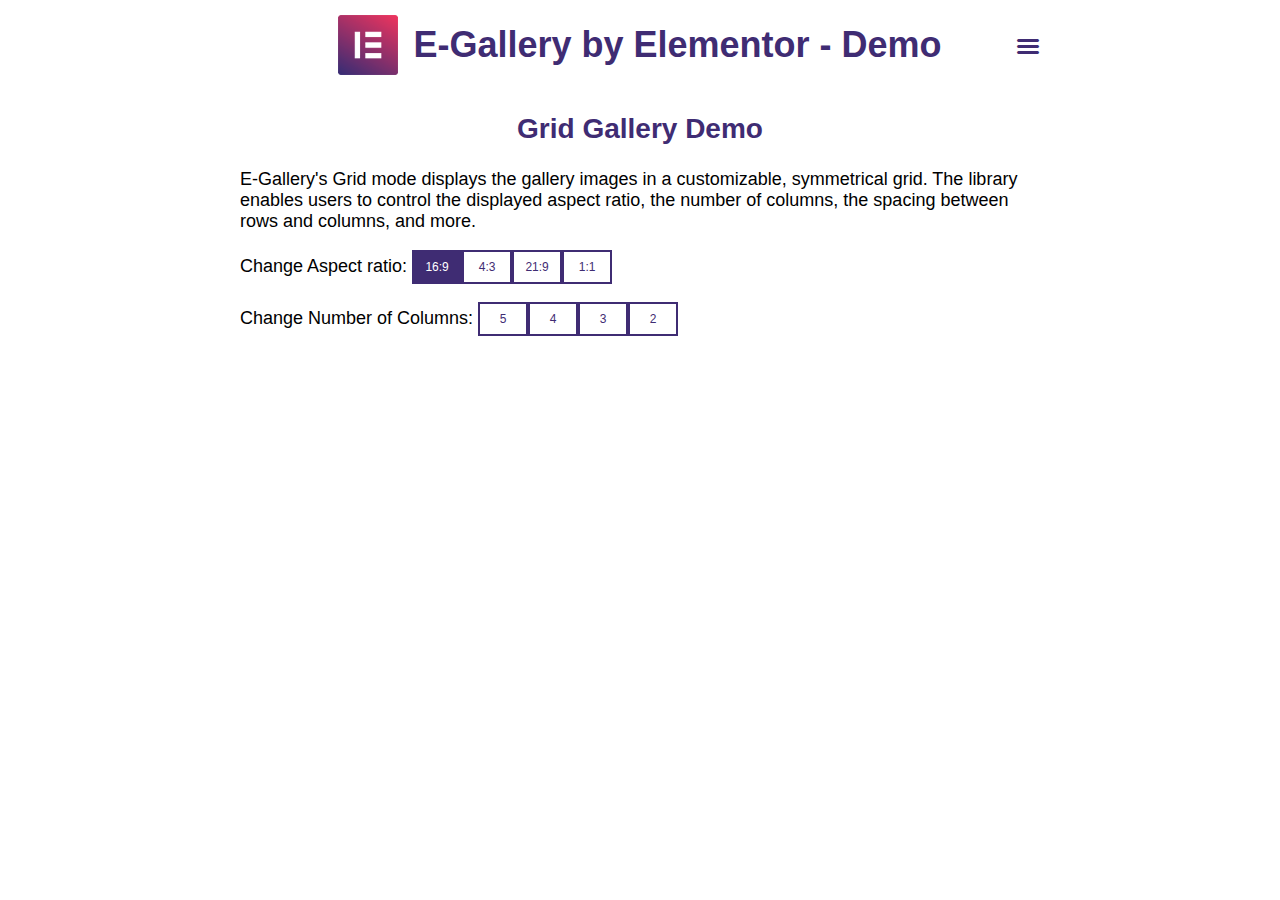
==== docs/grid/index.html @ d0d6b228 "updated demo site" ====
<html lang="en">
	<head>
		<meta charset="UTF-8">
		<meta name="viewport" content="width=device-width, initial-scale=1.0">
		<meta http-equiv="X-UA-Compatible" content="ie=edge">
		<title>E-Gallery by Elementor - Demo</title>
		<script src="https://code.jquery.com/jquery-1.12.4.min.js"></script>
		<script src="../e-gallery.min.js"></script>
		<link rel="stylesheet" href="../e-gallery.min.css">
		<link rel="stylesheet" href="../index.css">
	</head>
	<body>
		<div class="wrapper">
			<header>
				<img src="../images/elementor-site-logo.png" />
				<a href="../"><h1>E-Gallery by Elementor - Demo</h1></a>
				<div id="menuToggle"><i class="eicon-menu-bar" aria-hidden="true"></i></div>
				<nav id="nav">
					<ul>
						<li><a href="../index.html">Demo Home</a></li>
						<li><a href="../grid">Grid Gallery Demo</a></li>
						<li><a href="../justified">Justified Gallery Demo</a></li>
						<li><a href="../masonry">Masonry Gallery Demo</a></li>
					</ul>
				</nav>
			</header>
			<h2>Grid Gallery Demo</h2>
			<p>
				E-Gallery's Grid mode displays the gallery images in a customizable, symmetrical grid. The library enables users to control
				the displayed aspect ratio, the number of columns, the spacing between rows and columns, and more.
			</p>
			<p id="aspect-ratio-choose" class="flex">
				<span class="option-label">Change Aspect ratio:</span>
				<a href="#" class="setting-link setting-link-active" data-aspect-ratio="16:9">16:9</a>
				<a href="#" class="setting-link" data-aspect-ratio="4:3">4:3</a>
				<a href="#" class="setting-link" data-aspect-ratio="21:9">21:9</a>
				<a href="#" class="setting-link" data-aspect-ratio="1:1">1:1</a>
			</p>
			<p id="columns-choose" class="flex">
				<span class="option-label">Change Number of Columns:</span>
				<a href="#" class="setting-link link-active" data-columns="5">5</a>
				<a href="#" class="setting-link" data-columns="4">4</a>
				<a href="#" class="setting-link" data-columns="3">3</a>
				<a href="#" class="setting-link" data-columns="2">2</a>
			</p>
			<div id="grid-gallery-container" class="gallery-container"></div>
		</div>
		<script src="../handler.js"></script>
		<script>
			const gridGallery = new EGallery( {
				container: '#grid-gallery-container',
				type: 'grid',
				items: [
					{ thumbnail: '../images/1.jpg' },
					{ thumbnail: '../images/2.jpg' },
					{ thumbnail: '../images/3.jpg' },
					{ thumbnail: '../images/4.jpg' },
					{ thumbnail: '../images/5.jpg' },
					{ thumbnail: '../images/6.jpg' },
				],
			} );

			const aspectRatioLinks = $( '#aspect-ratio-choose .setting-link' ),
				columnLinks = $( '#columns-choose .setting-link' ),
				settingLinkActiveClass = 'setting-link-active';

			aspectRatioLinks.on( 'click', ( event ) => {
				event.preventDefault();

				const target = $( event.target );

				gridGallery.setSettings( 'aspectRatio', target.data( 'aspect-ratio' ) );

				aspectRatioLinks.removeClass( settingLinkActiveClass );

				target.addClass( settingLinkActiveClass );
			} );

			columnLinks.on( 'click', ( event ) => {
				event.preventDefault();

				const target = $( event.target );

				gridGallery.setSettings( 'columns', target.data( 'columns' ) );

				columnLinks.removeClass( settingLinkActiveClass );

				target.addClass( settingLinkActiveClass );
			} );
		</script>
	</body>
</html>
---- docs/index.css ----
@font-face {
	font-family: 'eicons';
	src: url('./fonts/eicons.eot?42232160');
	src: url('./fonts/eicons.eot?42232160#iefix') format('embedded-opentype'),
	url('./fonts/eicons.woff?42232160') format('woff'),
	url('./fonts/eicons.ttf?42232160') format('truetype'),
	url('./fonts/eicons.svg?42232160#eicons') format('svg');
	font-weight: normal;
	font-style: normal;
}

body {
	font-family: Calibri, Arial, sans-serif;
	margin: 0;
}

.wrapper {
	max-width: 800px;
	margin: auto;
	padding: 0 30px;
}

header {
	display: flex;
	align-items: center;
	justify-content: center;
	position: relative
}

header > *:not( nav ) {
	display: inline-block;
}

header > img {
	width: 60px;
	height: 60px;
	margin-right: 15px;
}

#menuToggle {
	font-family: "eicons";
	position: absolute;
	right: 0;
	top: 34px;
	color: #3f2c73;
	font-size: 24px;
}

.eicon-menu-bar:before {
	content: '\e816';
	font-style: normal;
}


nav {
	display: none;
	position: absolute;
	right: 0;
	top: 72px;
	background-color: #fff;
}

nav ul {
	list-style-type: none;
	transition: 0.3s;
	padding: 0;
	margin: 0;
	border: 2px solid #3f2c73;
}

nav li a {
	display: block;
	padding: 8px 12px;
	color: #3f2c73;
}

nav li a:hover {
	background-color: #3f2c73;
	color: #ffffff;
}

nav ul li:not(:last-child) a {
	border-bottom: 2px solid #3f2c73;
}

h1, h2 {
	text-align: center;
	color: #3f2c73;
}

h1 {
	font-size: 36px;
}

h2 {
	font-size: 28px;
}

a, p, span {
	font-size: 18px;
}

a {
	text-decoration: none;
}

.gallery-container {
	margin-bottom: 40px;
}

.flex {
	display: flex;
	align-items: center;
}

.centered {
	text-align: center;
	display: flex;
	align-content: center;
	align-items: center;
	justify-content: center;
}

.option-label {
	margin-right: 5px;
}

.links-container {
	display: flex;
	max-width: 600px;
	margin: auto;
	justify-content: space-around;
}

.link {
	font-size: 26px;
	transition: 0.5s;
	color: #3f2c73;
	display: flex;
	flex-direction: column;
}

.link:hover {
	color: #ed476d;
}

.setting-link {
	padding: 8px 10px;
	color: #3f2c73;
	font-size: 12px;
	border: 2px solid #3f2c73;
	min-width: 26px;
	text-align: center;
}

.setting-link-active {
	color: #fff;
	background-color: #3f2c73;
}

.demo-icon {
	font-family: "eicons";
	font-style: normal;
	font-weight: normal;
	speak: none;
	display: block;
	text-decoration: inherit;
	width: 1em;
	margin-right: .2em;
	text-align: center;
	/* opacity: .8; */
	/* For safety - reset parent styles, that can break glyph codes*/
	font-variant: normal;
	text-transform: none;
	/* fix buttons height, for twitter bootstrap */
	line-height: 1em;
	/* Animation center compensation - margins should be symmetric */
	/* remove if not needed */
	margin-left: .2em;
	/* You can be more comfortable with increased icons size */
	font-size: 500%;
	/* Font smoothing. That was taken from TWBS */
	-webkit-font-smoothing: antialiased;
	-moz-osx-font-smoothing: grayscale;
	/* Uncomment for 3D effect */
	/* text-shadow: 1px 1px 1px rgba(127, 127, 127, 0.3); */
}

@media only screen and ( max-width: 600px ) {
	header {
		flex-direction: column;
		margin-top: 20px;
	}

	.links-container {
		flex-direction: column;
		align-items: normal;
		max-width: 300px;
	}

	.link {
		flex-direction: row;
		align-items: center;
	}
}
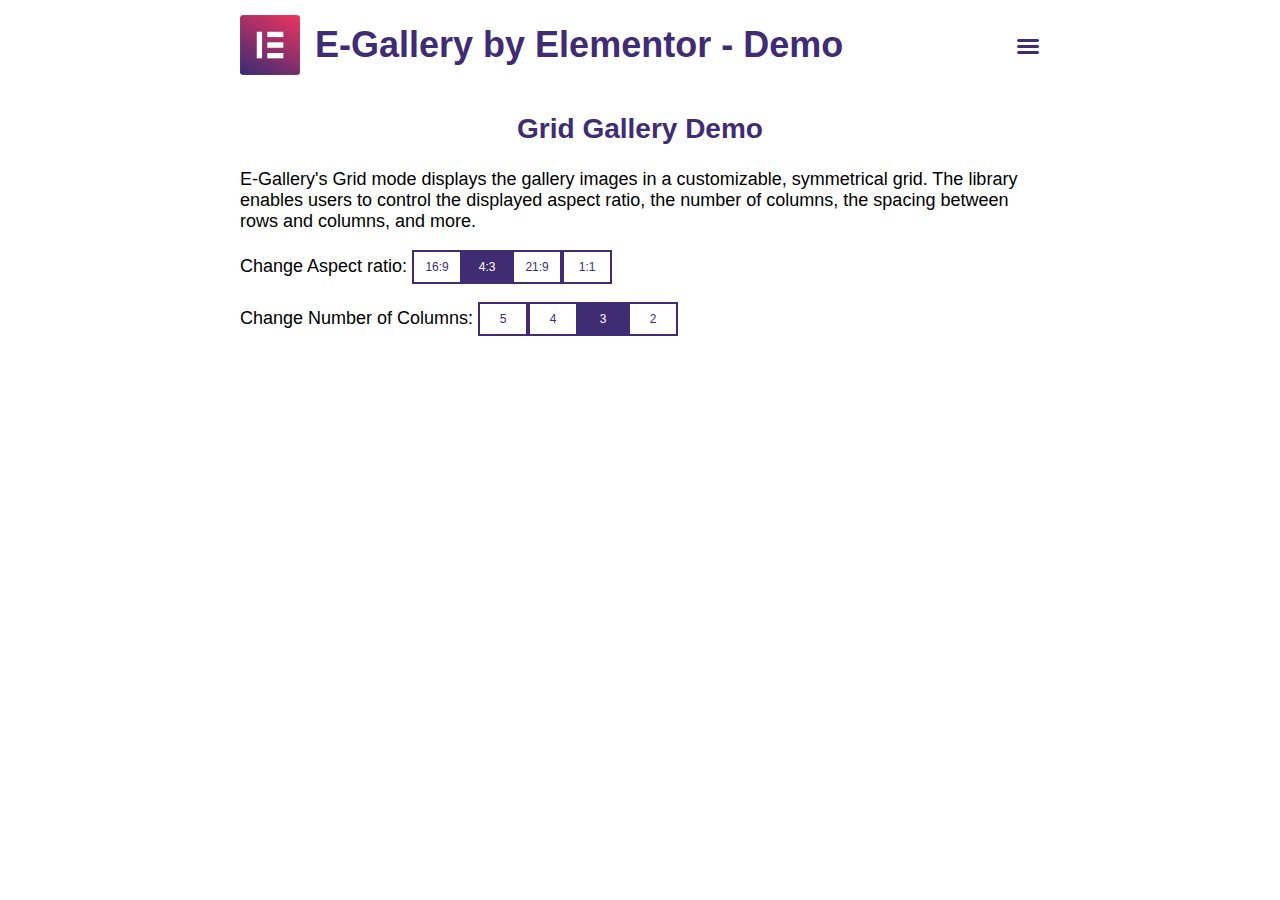
==== commit 8cf6754a: "added hamburger menu, made adjustments to doc structure" ====
--- a/docs/grid/index.html
+++ b/docs/grid/index.html
@@ -31,16 +31,16 @@
 			</p>
 			<p id="aspect-ratio-choose" class="flex">
 				<span class="option-label">Change Aspect ratio:</span>
-				<a href="#" class="setting-link setting-link-active" data-aspect-ratio="16:9">16:9</a>
-				<a href="#" class="setting-link" data-aspect-ratio="4:3">4:3</a>
+				<a href="#" class="setting-link" data-aspect-ratio="16:9">16:9</a>
+				<a href="#" class="setting-link setting-link-active" data-aspect-ratio="4:3">4:3</a>
 				<a href="#" class="setting-link" data-aspect-ratio="21:9">21:9</a>
 				<a href="#" class="setting-link" data-aspect-ratio="1:1">1:1</a>
 			</p>
 			<p id="columns-choose" class="flex">
 				<span class="option-label">Change Number of Columns:</span>
-				<a href="#" class="setting-link link-active" data-columns="5">5</a>
+				<a href="#" class="setting-link" data-columns="5">5</a>
 				<a href="#" class="setting-link" data-columns="4">4</a>
-				<a href="#" class="setting-link" data-columns="3">3</a>
+				<a href="#" class="setting-link setting-link-active" data-columns="3">3</a>
 				<a href="#" class="setting-link" data-columns="2">2</a>
 			</p>
 			<div id="grid-gallery-container" class="gallery-container"></div>
@@ -50,6 +50,8 @@
 			const gridGallery = new EGallery( {
 				container: '#grid-gallery-container',
 				type: 'grid',
+				columns: 3,
+				aspectRatio: '4:3',
 				items: [
 					{ thumbnail: '../images/1.jpg' },
 					{ thumbnail: '../images/2.jpg' },
--- a/docs/index.css
+++ b/docs/index.css
@@ -14,6 +14,19 @@
 	margin: 0;
 }
 
+h1, h2 {
+	text-align: center;
+	color: #3f2c73;
+}
+
+h1 {
+	font-size: 36px;
+}
+
+h2 {
+	font-size: 28px;
+}
+
 .wrapper {
 	max-width: 800px;
 	margin: auto;
@@ -23,7 +36,6 @@
 header {
 	display: flex;
 	align-items: center;
-	justify-content: center;
 	position: relative
 }
 
@@ -81,19 +93,6 @@
 
 nav ul li:not(:last-child) a {
 	border-bottom: 2px solid #3f2c73;
-}
-
-h1, h2 {
-	text-align: center;
-	color: #3f2c73;
-}
-
-h1 {
-	font-size: 36px;
-}
-
-h2 {
-	font-size: 28px;
 }
 
 a, p, span {
@@ -186,12 +185,26 @@
 	/* text-shadow: 1px 1px 1px rgba(127, 127, 127, 0.3); */
 }
 
+@media only screen and ( max-width: 660px ) {
+	h1 {
+		font-size: 32px;
+	}
+
+	#menuToggle {
+		top: 29px;
+	}
+}
+
 @media only screen and ( max-width: 600px ) {
 	header {
 		flex-direction: column;
 		margin-top: 20px;
 	}
 
+	#menuToggle {
+		top: 16px;
+	}
+
 	.links-container {
 		flex-direction: column;
 		align-items: normal;
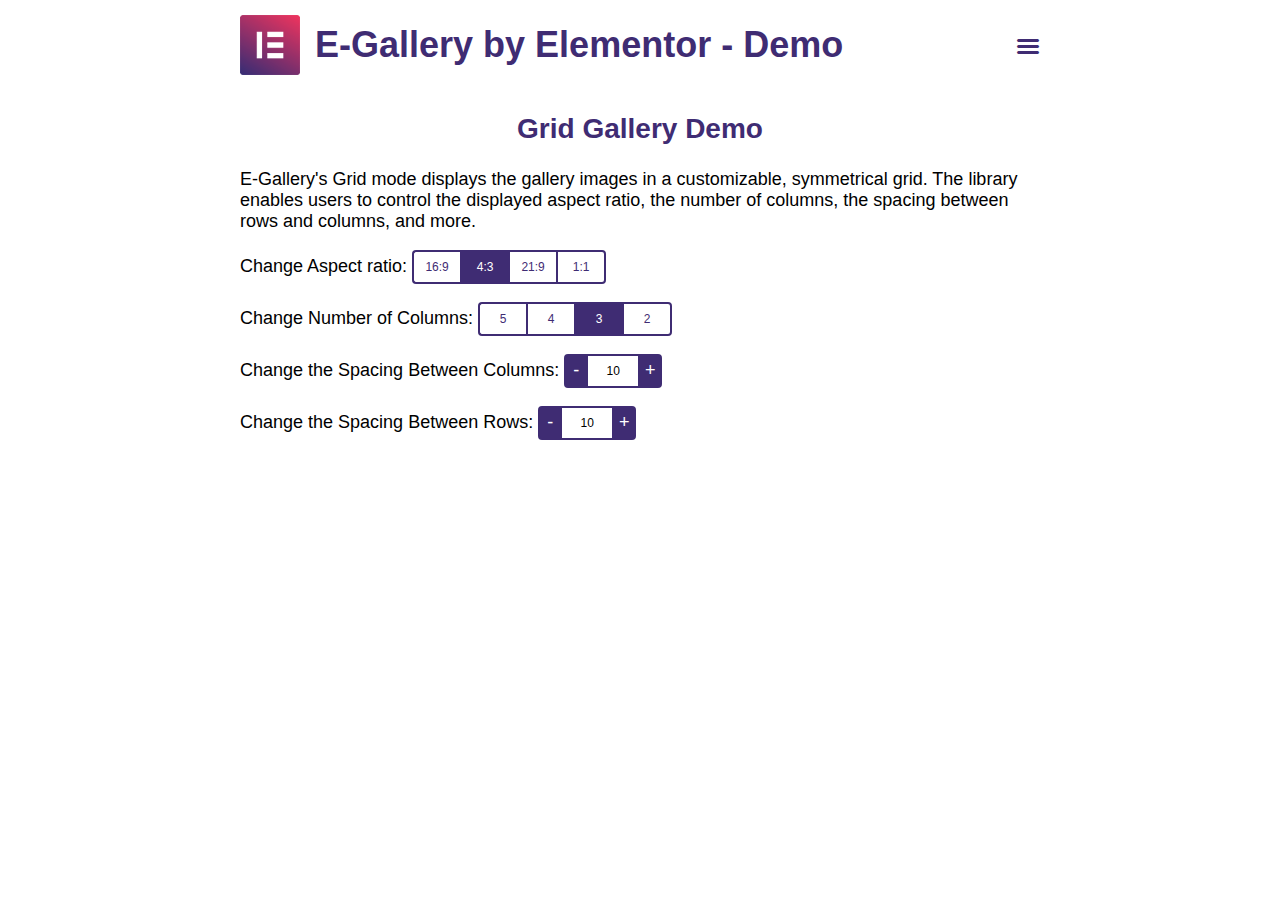
==== commit bd7ec569: "added number control for demo-ing vgap and hgap changes" ====
--- a/docs/grid/index.html
+++ b/docs/grid/index.html
@@ -43,6 +43,18 @@
 				<a href="#" class="setting-link setting-link-active" data-columns="3">3</a>
 				<a href="#" class="setting-link" data-columns="2">2</a>
 			</p>
+			<div id="columns-gap" class="number-control flex">
+				<span class="option-label">Change the Spacing Between Columns:</span>
+				<span class="number-control-button minus">-</span>
+				<input class="number-control-input" type="text" value="10" />
+				<span class="number-control-button plus">+</span>
+			</div>
+			<div id="rows-gap" class="number-control flex">
+				<span class="option-label">Change the Spacing Between Rows:</span>
+				<span class="number-control-button minus">-</span>
+				<input class="number-control-input" type="text" value="10" />
+				<span class="number-control-button plus">+</span>
+			</div>
 			<div id="grid-gallery-container" class="gallery-container"></div>
 		</div>
 		<script src="../handler.js"></script>
@@ -89,6 +101,10 @@
 
 				target.addClass( settingLinkActiveClass );
 			} );
+
+			numberControl( gridGallery, '#columns-gap', 'verticalGap' );
+
+			numberControl( gridGallery, '#rows-gap', 'horizontalGap' );
 		</script>
 	</body>
 </html>--- a/docs/index.css
+++ b/docs/index.css
@@ -1,3 +1,7 @@
+:root {
+	--transition: 0.5s;
+}
+
 @font-face {
 	font-family: 'eicons';
 	src: url('./fonts/eicons.eot?42232160');
@@ -56,6 +60,12 @@
 	top: 34px;
 	color: #3f2c73;
 	font-size: 24px;
+	transition: var( --transition );
+}
+
+#menuToggle:hover {
+	cursor: pointer;
+	color: #ed476d;
 }
 
 .eicon-menu-bar:before {
@@ -133,7 +143,7 @@
 
 .link {
 	font-size: 26px;
-	transition: 0.5s;
+	transition: var( --transition );
 	color: #3f2c73;
 	display: flex;
 	flex-direction: column;
@@ -150,11 +160,77 @@
 	border: 2px solid #3f2c73;
 	min-width: 26px;
 	text-align: center;
+	transition: var( --transition );
+	border-radius: 4px;
+}
+
+.setting-link:not(:last-of-type) {
+	border-right-width: 0;
+	border-bottom-right-radius: 0;
+	border-top-right-radius: 0;
+}
+
+.setting-link:not(:first-of-type) {
+	border-bottom-left-radius: 0;
+	border-top-left-radius: 0;
+}
+
+.setting-link {
+
+}
+
+.setting-link:hover {
+	background-color: #3f2c73;
+	color: #fff;
 }
 
 .setting-link-active {
 	color: #fff;
 	background-color: #3f2c73;
+}
+
+.number-control {
+	margin: 18px auto;
+}
+
+span.number-control-button {
+	cursor: pointer;
+	transition: var( --transition );
+}
+
+span.number-control-button:hover {
+	background: #ed476d;
+	border-color: #ed476d;
+}
+
+.number-control .minus, .number-control .plus {
+	width: 20px;
+	height: 30px;
+	line-height: 28px;
+	background: #3f2c73;
+	color: #fff;
+	text-align: center;
+	border: 2px solid #3f2c73;
+}
+
+.number-control .minus {
+	border-radius: 4px 0 0 4px;
+}
+
+.number-control .plus {
+	border-radius: 0 4px 4px 0;
+}
+
+input.number-control-input {
+	height: 34px;
+	width: 50px;
+	text-align: center;
+	font-size: 12px;
+	border: solid #3f2c73;
+	border-width: 2px 0;
+	display: inline-block;
+	vertical-align: middle;
+	transition: var( --transition );
 }
 
 .demo-icon {
